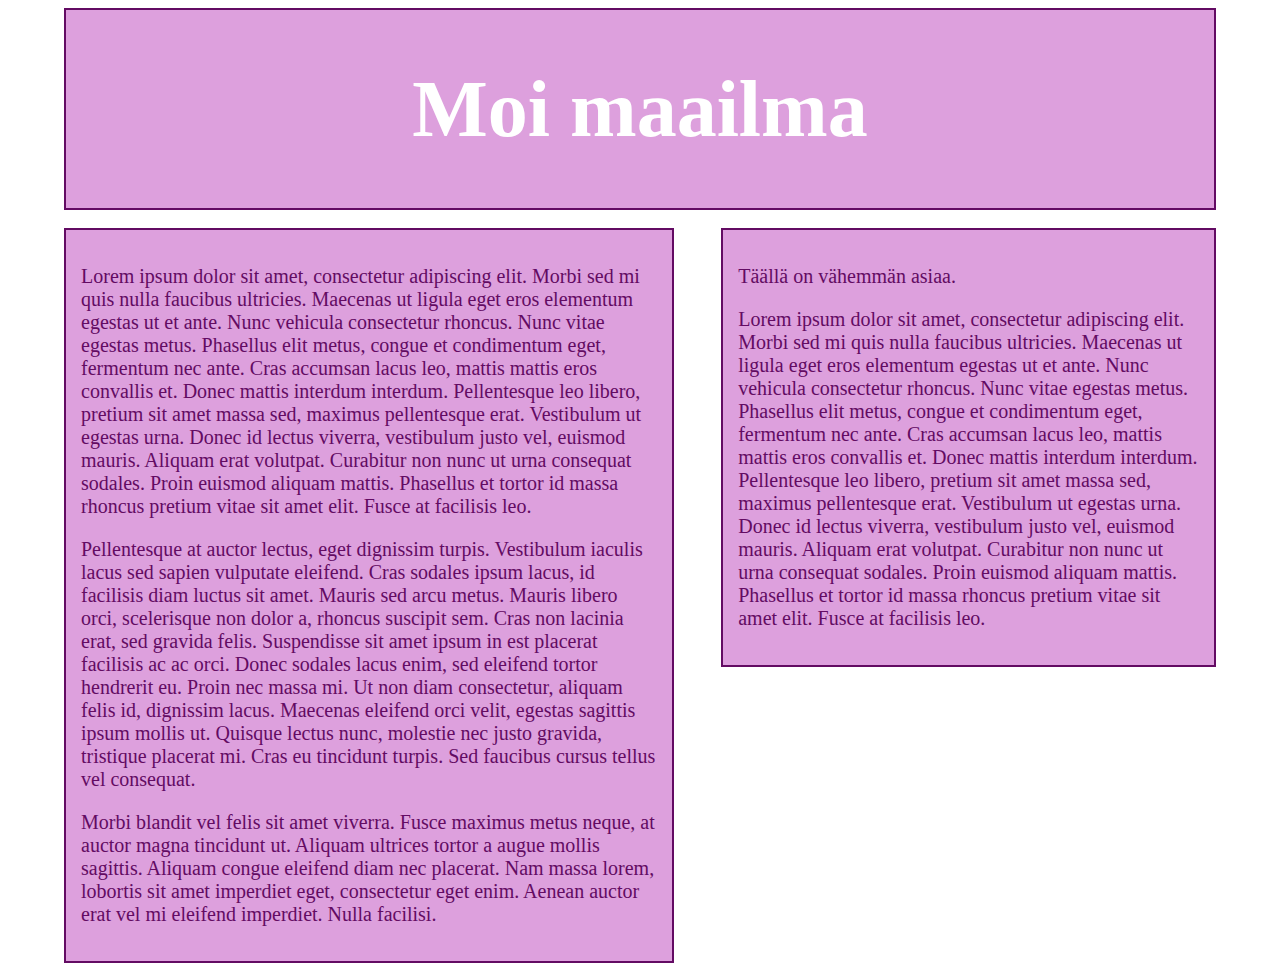
==== advanced.html @ d1b17569 "asioita" ====
<!DOCTYPE html>
<html lang="fi">

<head>
    <meta charset="UTF-8">
    <link href="advanced_style.css" rel="stylesheet">
    <title>blaablaa</title>
</head>

<body>

    <header class="main-header">
        <h1>Moi maailma</h1>
    </header>

    <br>

    <div class="section">
        <p>Lorem ipsum dolor sit amet, consectetur adipiscing elit. Morbi sed mi quis nulla faucibus ultricies. Maecenas ut ligula eget eros elementum egestas ut et ante. Nunc vehicula consectetur rhoncus. Nunc vitae egestas metus. Phasellus elit metus, congue et condimentum eget, fermentum nec ante. Cras accumsan lacus leo, mattis mattis eros convallis et. Donec mattis interdum interdum. Pellentesque leo libero, pretium sit amet massa sed, maximus pellentesque erat. Vestibulum ut egestas urna. Donec id lectus viverra, vestibulum justo vel, euismod mauris. Aliquam erat volutpat. Curabitur non nunc ut urna consequat sodales. Proin euismod aliquam mattis. Phasellus et tortor id massa rhoncus pretium vitae sit amet elit. Fusce at facilisis leo.</p>
            
        <p>Pellentesque at auctor lectus, eget dignissim turpis. Vestibulum iaculis lacus sed sapien vulputate eleifend. Cras sodales ipsum lacus, id facilisis diam luctus sit amet. Mauris sed arcu metus. Mauris libero orci, scelerisque non dolor a, rhoncus suscipit sem. Cras non lacinia erat, sed gravida felis. Suspendisse sit amet ipsum in est placerat facilisis ac ac orci. Donec sodales lacus enim, sed eleifend tortor hendrerit eu. Proin nec massa mi. Ut non diam consectetur, aliquam felis id, dignissim lacus. Maecenas eleifend orci velit, egestas sagittis ipsum mollis ut. Quisque lectus nunc, molestie nec justo gravida, tristique placerat mi. Cras eu tincidunt turpis. Sed faucibus cursus tellus vel consequat.</p>
             
        <p>Morbi blandit vel felis sit amet viverra. Fusce maximus metus neque, at auctor magna tincidunt ut. Aliquam ultrices tortor a augue mollis sagittis. Aliquam congue eleifend diam nec placerat. Nam massa lorem, lobortis sit amet imperdiet eget, consectetur eget enim. Aenean auctor erat vel mi eleifend imperdiet. Nulla facilisi.</p>
    </div>

    <div class="sidebar">
        <p>Täällä on vähemmän asiaa.</p>
        <p>Lorem ipsum dolor sit amet, consectetur adipiscing elit. Morbi sed mi quis nulla faucibus ultricies. Maecenas ut ligula eget eros elementum egestas ut et ante. Nunc vehicula consectetur rhoncus. Nunc vitae egestas metus. Phasellus elit metus, congue et condimentum eget, fermentum nec ante. Cras accumsan lacus leo, mattis mattis eros convallis et. Donec mattis interdum interdum. Pellentesque leo libero, pretium sit amet massa sed, maximus pellentesque erat. Vestibulum ut egestas urna. Donec id lectus viverra, vestibulum justo vel, euismod mauris. Aliquam erat volutpat. Curabitur non nunc ut urna consequat sodales. Proin euismod aliquam mattis. Phasellus et tortor id massa rhoncus pretium vitae sit amet elit. Fusce at facilisis leo.</p>
    </div>

</body>

</html>
---- advanced_style.css ----
body    {
    width: 90%;
    margin-left: auto;
    margin-right: auto;
}

.main-header    {
    background-color: plum;
    color: white;
    font-size: 40px;
    text-align: center;
    border: 2px solid rgb(99, 11, 99);
}

.section    {
    background-color: plum;
    font-size: 20px;
    color: rgb(99, 11, 99);
    padding: 15px;
    width: 50%;
    float: left;
    border: 2px solid rgb(99, 11, 99);
}

.sidebar    {
    float: right;
    width: 40%;
    background-color: plum;
    font-size: 20px;
    color: rgb(99, 11, 99);
    padding: 15px;
    border: 2px solid rgb(99, 11, 99);
}
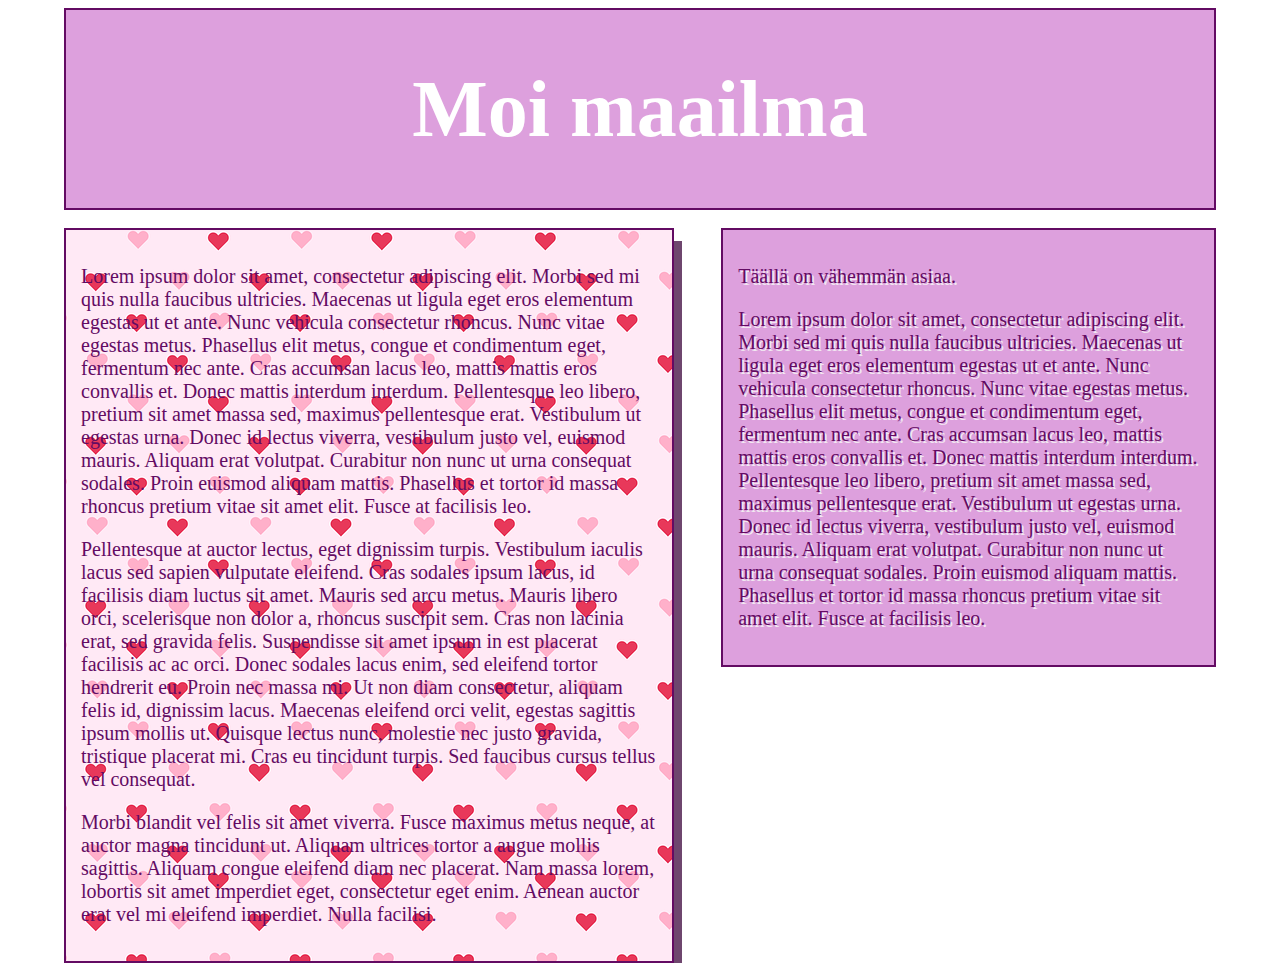
==== commit 4a9c9b28: "välitesti" ====
--- a/advanced.html
+++ b/advanced.html
@@ -15,12 +15,13 @@
 
     <br>
 
+
     <div class="section">
-        <p>Lorem ipsum dolor sit amet, consectetur adipiscing elit. Morbi sed mi quis nulla faucibus ultricies. Maecenas ut ligula eget eros elementum egestas ut et ante. Nunc vehicula consectetur rhoncus. Nunc vitae egestas metus. Phasellus elit metus, congue et condimentum eget, fermentum nec ante. Cras accumsan lacus leo, mattis mattis eros convallis et. Donec mattis interdum interdum. Pellentesque leo libero, pretium sit amet massa sed, maximus pellentesque erat. Vestibulum ut egestas urna. Donec id lectus viverra, vestibulum justo vel, euismod mauris. Aliquam erat volutpat. Curabitur non nunc ut urna consequat sodales. Proin euismod aliquam mattis. Phasellus et tortor id massa rhoncus pretium vitae sit amet elit. Fusce at facilisis leo.</p>
+            <p>Lorem ipsum dolor sit amet, consectetur adipiscing elit. Morbi sed mi quis nulla faucibus ultricies. Maecenas ut ligula eget eros elementum egestas ut et ante. Nunc vehicula consectetur rhoncus. Nunc vitae egestas metus. Phasellus elit metus, congue et condimentum eget, fermentum nec ante. Cras accumsan lacus leo, mattis mattis eros convallis et. Donec mattis interdum interdum. Pellentesque leo libero, pretium sit amet massa sed, maximus pellentesque erat. Vestibulum ut egestas urna. Donec id lectus viverra, vestibulum justo vel, euismod mauris. Aliquam erat volutpat. Curabitur non nunc ut urna consequat sodales. Proin euismod aliquam mattis. Phasellus et tortor id massa rhoncus pretium vitae sit amet elit. Fusce at facilisis leo.</p>
             
-        <p>Pellentesque at auctor lectus, eget dignissim turpis. Vestibulum iaculis lacus sed sapien vulputate eleifend. Cras sodales ipsum lacus, id facilisis diam luctus sit amet. Mauris sed arcu metus. Mauris libero orci, scelerisque non dolor a, rhoncus suscipit sem. Cras non lacinia erat, sed gravida felis. Suspendisse sit amet ipsum in est placerat facilisis ac ac orci. Donec sodales lacus enim, sed eleifend tortor hendrerit eu. Proin nec massa mi. Ut non diam consectetur, aliquam felis id, dignissim lacus. Maecenas eleifend orci velit, egestas sagittis ipsum mollis ut. Quisque lectus nunc, molestie nec justo gravida, tristique placerat mi. Cras eu tincidunt turpis. Sed faucibus cursus tellus vel consequat.</p>
+            <p>Pellentesque at auctor lectus, eget dignissim turpis. Vestibulum iaculis lacus sed sapien vulputate eleifend. Cras sodales ipsum lacus, id facilisis diam luctus sit amet. Mauris sed arcu metus. Mauris libero orci, scelerisque non dolor a, rhoncus suscipit sem. Cras non lacinia erat, sed gravida felis. Suspendisse sit amet ipsum in est placerat facilisis ac ac orci. Donec sodales lacus enim, sed eleifend tortor hendrerit eu. Proin nec massa mi. Ut non diam consectetur, aliquam felis id, dignissim lacus. Maecenas eleifend orci velit, egestas sagittis ipsum mollis ut. Quisque lectus nunc, molestie nec justo gravida, tristique placerat mi. Cras eu tincidunt turpis. Sed faucibus cursus tellus vel consequat.</p>
              
-        <p>Morbi blandit vel felis sit amet viverra. Fusce maximus metus neque, at auctor magna tincidunt ut. Aliquam ultrices tortor a augue mollis sagittis. Aliquam congue eleifend diam nec placerat. Nam massa lorem, lobortis sit amet imperdiet eget, consectetur eget enim. Aenean auctor erat vel mi eleifend imperdiet. Nulla facilisi.</p>
+            <p>Morbi blandit vel felis sit amet viverra. Fusce maximus metus neque, at auctor magna tincidunt ut. Aliquam ultrices tortor a augue mollis sagittis. Aliquam congue eleifend diam nec placerat. Nam massa lorem, lobortis sit amet imperdiet eget, consectetur eget enim. Aenean auctor erat vel mi eleifend imperdiet. Nulla facilisi.</p>
     </div>
 
     <div class="sidebar">
--- a/advanced_style.css
+++ b/advanced_style.css
@@ -13,13 +13,14 @@
 }
 
 .section    {
-    background-color: plum;
+    background-image: url("sydän.jpg");
     font-size: 20px;
     color: rgb(99, 11, 99);
     padding: 15px;
     width: 50%;
     float: left;
     border: 2px solid rgb(99, 11, 99);
+    box-shadow: 8px 13px rgb(110, 70, 110);
 }
 
 .sidebar    {
@@ -30,4 +31,5 @@
     color: rgb(99, 11, 99);
     padding: 15px;
     border: 2px solid rgb(99, 11, 99);
+    text-shadow: 2px 2px rgb(241, 232, 241);
 }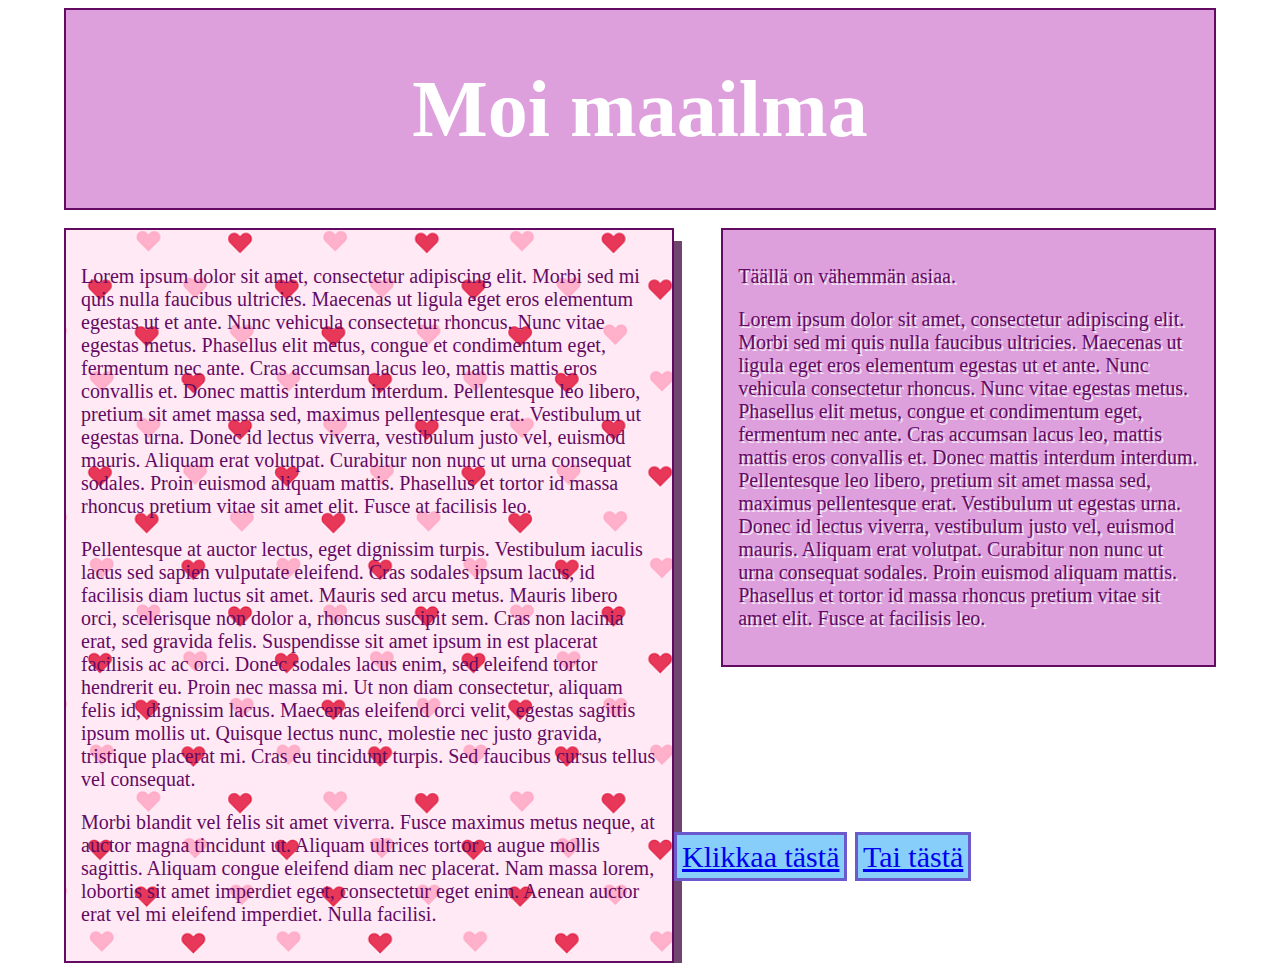
==== commit 8b05ed49: "valmis" ====
--- a/advanced.html
+++ b/advanced.html
@@ -28,6 +28,48 @@
         <p>Täällä on vähemmän asiaa.</p>
         <p>Lorem ipsum dolor sit amet, consectetur adipiscing elit. Morbi sed mi quis nulla faucibus ultricies. Maecenas ut ligula eget eros elementum egestas ut et ante. Nunc vehicula consectetur rhoncus. Nunc vitae egestas metus. Phasellus elit metus, congue et condimentum eget, fermentum nec ante. Cras accumsan lacus leo, mattis mattis eros convallis et. Donec mattis interdum interdum. Pellentesque leo libero, pretium sit amet massa sed, maximus pellentesque erat. Vestibulum ut egestas urna. Donec id lectus viverra, vestibulum justo vel, euismod mauris. Aliquam erat volutpat. Curabitur non nunc ut urna consequat sodales. Proin euismod aliquam mattis. Phasellus et tortor id massa rhoncus pretium vitae sit amet elit. Fusce at facilisis leo.</p>
     </div>
+    <br>
+    <br>
+    <br>
+    <br>
+    <br>
+    <br>
+    <br>
+    <br>
+    <br>
+    <br>
+    <br>
+    <br>
+    <br>
+    <br>
+    <br>
+    <br>
+    <br>
+    <br>
+    <br>
+    <br>
+    <br>
+    <br>
+    <br>
+    <br>
+    <br>
+    <br>
+    <br>
+    <br>
+    <br>
+    <br>
+    <br>
+    <br>
+    <br>
+    <br>
+
+    <div class="links">
+
+    <a href="wframe.html">Klikkaa tästä</a>
+
+    <a href="index.html">Tai tästä</a>
+    
+    </div>
 
 </body>
 
--- a/advanced_style.css
+++ b/advanced_style.css
@@ -2,6 +2,13 @@
     width: 90%;
     margin-left: auto;
     margin-right: auto;
+}
+
+@media only screen and (max-width: 800px) {
+    body {
+      background-color: black;
+      color: white;
+    }
 }
 
 .main-header    {
@@ -14,6 +21,7 @@
 
 .section    {
     background-image: url("sydän.jpg");
+    background-size: cover;
     font-size: 20px;
     color: rgb(99, 11, 99);
     padding: 15px;
@@ -32,4 +40,25 @@
     padding: 15px;
     border: 2px solid rgb(99, 11, 99);
     text-shadow: 2px 2px rgb(241, 232, 241);
+}
+
+.links      {
+    font-size: 30px;
+    color: royalblue;
+}
+
+a           {
+    border-style: solid;
+    border-color: slateblue;
+    padding: 5px;
+    background-color: lightskyblue;
+    transition-duration: 1s;
+}
+
+a:hover     {
+    border-style: solid;
+    border-color: rgb(153, 44, 44);
+    padding: 5px;
+    background-color: rgb(223, 106, 106);
+    color: red;
 }